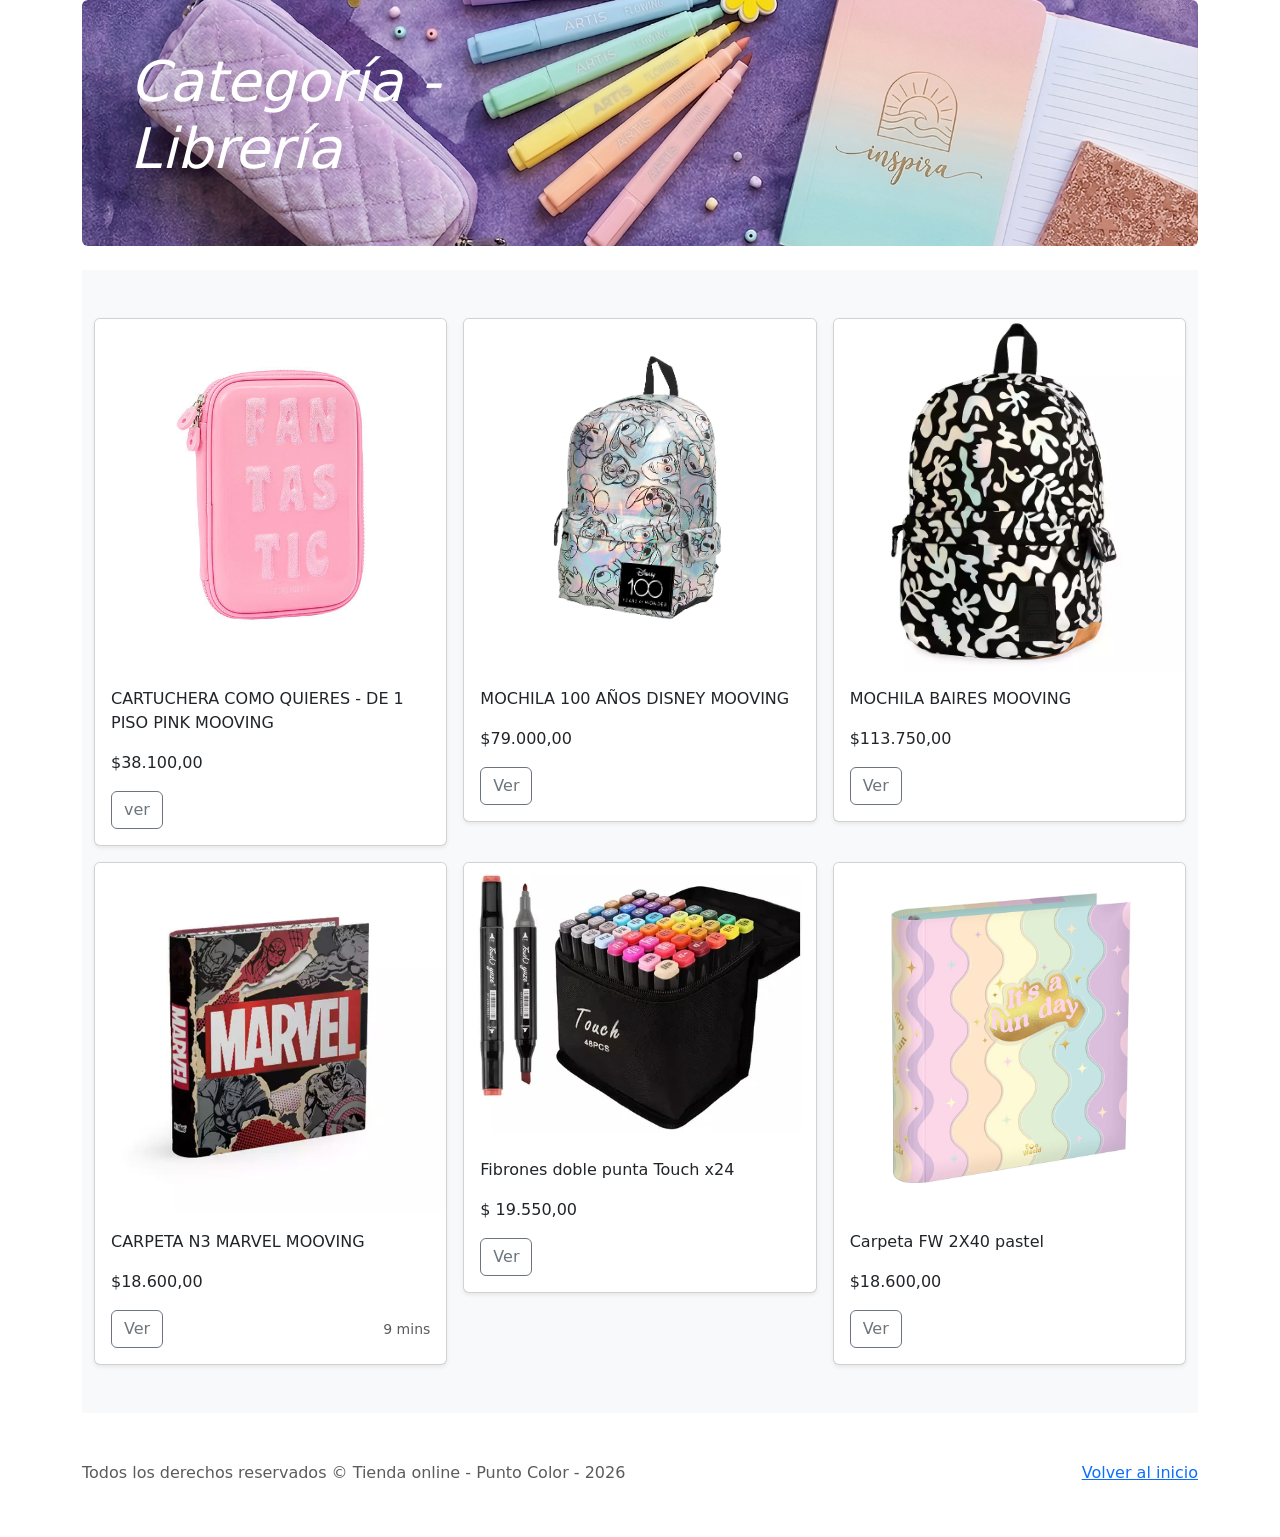
==== categoria1.html @ d59ed95a "Merge de categoria1 y contacto al main" ====
<!DOCTYPE html>
<html lang="en">
<head>
    <meta charset="UTF-8">
    <meta name="viewport" content="width=device-width, initial-scale=1.0">
    <meta name="author" content="Mark Otto, Jacob Thornton, and Bootstrap contributors">
    <meta name="generator" content="Hugo 0.104.2">
    <link href="https://cdn.jsdelivr.net/npm/bootstrap@5.3.0/dist/css/bootstrap.min.css" rel="stylesheet">
    <link href="/docs/5.2/dist/css/bootstrap.min.css" rel="stylesheet" integrity="sha384-rbsA2VBKQhggwzxH7pPCaAqO46MgnOM80zW1RWuH61DGLwZJEdK2Kadq2F9CUG65" crossorigin="anonymous">
    <link rel="stylesheet" href="Style/categoria1.css">
    <title>Categoría - Librería</title>
</head>
<body>
    
<!-- Autor: Milagros Curuchet (Persona 2 - Página de categoría 1 + modal) -->


<!-- NAVBAR -->


<!-- ... -->


<!-- Banner -->


 <main class="container" >
  <div class="p-4 p-md-5 mb-4 text-white rounded bg-dark" id="banner-categoria">
    <div class="col-md-6 px-0">
      <h1 class="display-4 fst-italic">Categoría - Librería</h1>
      <p class="lead my-3"></p>
      <p class="lead mb-0"><a href="#" class="text-white fw-bold"></a></p>
    </div>
  </div>

<!-- CARDS -->
  <div class="album py-5 bg-light">
    <div class="container">

      <div class="row row-cols-1 row-cols-sm-2 row-cols-md-3 g-3">
        <div class="col">
          <div class="card shadow-sm">
        <img src="./Imagenes/imagen.webp" class="card-img-top" alt="Producto cartuchera rosa de un piso con la frase 'fantastic'">
            <div class="card-body">
              <p class="card-text">CARTUCHERA COMO QUIERES - DE 1 PISO PINK MOOVING</p>
              <p class="card-text">$38.100,00</p>
              <div class="d-flex justify-content-between align-items-center">
                <div class="btn-group">
                    <button type="button" class="btn btn-outline-secondary" data-bs-toggle="modal" data-bs-target="#exampleModalCenter">
                                            ver 
                    </button>
                </div>
              </div>
            </div>
          </div>
        </div>
        <div class="col">
          <div class="card shadow-sm">
            <img src="./Imagenes/mochila.webp" class="card-img-top" alt="Producto mochila holográfica estampadas con caras de stich, woody, donald, mickey, minnie y goofy">
            <div class="card-body">
              <p class="card-text">MOCHILA 100 AÑOS DISNEY MOOVING</p>
              <p class="card-text">$79.000,00</p>
              <div class="d-flex justify-content-between align-items-center">
                <div class="btn-group">
                    <button type="button" class="btn btn-outline-secondary"
                        data-bs-toggle="modal"
                        data-bs-target="#modalMochilaDisney">
                        Ver
                    </button>
                </div>
              </div>
            </div>
          </div>
        </div>
        <div class="col">
          <div class="card shadow-sm">
        <img src="./Imagenes/mochila2.webp" class="card-img-top" alt="Producto mochila negra y blanca con estampado ornamental">
            <div class="card-body">
              <p class="card-text">MOCHILA BAIRES MOOVING</p>
              <p class="card-text">$113.750,00</p>
              <div class="d-flex justify-content-between align-items-center">
                <div class="btn-group">
<button type="button" class="btn btn-outline-secondary"
data-bs-toggle="modal"
data-bs-target="#modalBaires">
  Ver
</button>               
 </div>
              </div>
            </div>
          </div>
        </div>

        <div class="col">
          <div class="card shadow-sm">
            <img src="./Imagenes/carpetamarvel.webp" class="card-img-top" alt="Producto mochila marvel con estampado de los personajes de la saga">
            <div class="card-body">
              <p class="card-text">CARPETA N3 MARVEL MOOVING</p>
              <p class="card-text">$18.600,00</p>
              <div class="d-flex justify-content-between align-items-center">
                <div class="btn-group">
<button type="button" class="btn btn-outline-secondary"
data-bs-toggle="modal"
data-bs-target="#modalCarpeta">
  Ver
</button>                     
                </div>
                <small class="text-muted">9 mins</small>
              </div>
            </div>
          </div>
        </div>
        <div class="col">
          <div class="card shadow-sm">
            <img src="./Imagenes/fibrones.webp" class="card-img-top" alt="Fibrones doble punta x24">

            <div class="card-body">
              <p class="card-text">Fibrones doble punta Touch x24 </p>
              <p class="card-text">$ 19.550,00</p>
              <div class="d-flex justify-content-between align-items-center">
                <div class="btn-group">
<button type="button" class="btn btn-outline-secondary"
data-bs-toggle="modal"
data-bs-target="#modalFibrones">
  Ver
</button>                     
                </div>
              
              </div>
            </div>
          </div>
        </div>
        <div class="col">
          <div class="card shadow-sm">
            <img src="./Imagenes/carpeta.webp" class="card-img-top" alt="Producto carpeta de colores pasteles">

            <div class="card-body">
              <p class="card-text">Carpeta FW 2X40 pastel</p>
              <p class="card-text">$18.600,00</p>
              <div class="d-flex justify-content-between align-items-center">
                <div class="btn-group">
                  <button type="button" class="btn btn-outline-secondary"
data-bs-toggle="modal"
data-bs-target="#modalCarpetaPastel">
  Ver
</button>   
                </div>
              </div>
            </div>
          </div>
        </div>


<!-- Modal -->
<div class="modal fade" id="exampleModalCenter" tabindex="-1" aria-labelledby="exampleModalCenterTitle" aria-hidden="true">
  <div class="modal-dialog modal-dialog-centered">
    <div class="modal-content">
      <div class="modal-header">
        <h5 class="modal-title" id="exampleModalCenterTitle">Detalle del producto</h5>
        
        <button type="button" class="btn-close" data-bs-dismiss="modal" aria-label="Close"></button>
      </div>
      <div class="modal-body">
        <p>Canopla EVA 1 piso con relieve COMO QUIERES - PINK MOOVING</p>

            <p>Solapa interna con 24 elásticos para lápices ✏️</p>

            <p>Excelente calidad y costuras resistentes 💪</p>

            <p>Medidas: 16x23x4.5 cm 📏</p>

            <p>Fabricada en EVA de alta densidad, duradera y ligera 🛡️</p>

            <p>2 bolsillos internos grandes de red con interior celeste 💙</p>

            <p>Ideal para organizar tus lápices y útiles con estilo y funcionalidad. </p>
      </div>
      <div class="modal-footer">
        <button type="button" class="btn btn-secondary" data-bs-dismiss="modal">Cerrar</button>
      </div>
    </div>
  </div>
</div>

    </div>
  </div>    


<!-- modal producto 2 -->

<div class="modal fade" id="modalMochilaDisney" tabindex="-1">  
    <div class="modal-dialog modal-dialog-centered">
    <div class="modal-content">
      <div class="modal-header">
        <h5 class="modal-title" id="exampleModalCenterTitle">Detalle del producto</h5>
        
        <button type="button" class="btn-close" data-bs-dismiss="modal" aria-label="Close"></button>
      </div>
      <div class="modal-body">
        <p>La Mochila Mooving Disney 100 es el complemento perfecto para cualquier aventura diaria o viaje escolar. Con una capacidad de 19 litros, está diseñada para transportar con facilidad una notebook de hasta 17 pulgadas, protegiéndola en su compartimento especial.  </p>
        <p>Su material PU holográfico no solo le da un toque moderno y llamativo, sino que también es resistente para el uso cotidiano. El color violeta y el diseño inspirado en los icónicos personajes Disney añaden un estilo único y divertido a tus días.</p>
      </div>
      <div class="modal-footer">
        <button type="button" class="btn btn-secondary" data-bs-dismiss="modal">Cerrar</button>
      </div>
    </div>
  </div>
</div>

    </div>
  </div>    

<!-- modal producto 3 -->


<div class="modal fade" id="modalBaires" tabindex="-1">
    <div class="modal-dialog modal-dialog-centered">
    <div class="modal-content">
      <div class="modal-header">
        <h5 class="modal-title" id="exampleModalCenterTitle">Detalle del producto</h5>
        
        <button type="button" class="btn-close" data-bs-dismiss="modal" aria-label="Close"></button>
      </div>
      <div class="modal-body">
        <p>MOCHILA URBANA ESCOLAR CON COMPARTIMIENTO ACOLCHONADO PARA N NOTEBOOK DE 17'', COSTURAS REFORZADAS, INTERIOR COMPLETAMENTE FORRADO Y BOLSILLOS LATERALES   </p>
        <p>Medida: 42X28,5X15,5 CM 19 LITROS</p>
      </div>
      <div class="modal-footer">
        <button type="button" class="btn btn-secondary" data-bs-dismiss="modal">Cerrar</button>
      </div>
    </div>
  </div>
</div>

    </div>
  </div>    



<!-- producto 4 -->

<div class="modal fade" id="modalCarpeta" tabindex="-1">
    <div class="modal-dialog modal-dialog-centered">
    <div class="modal-content">
      <div class="modal-header">
        <h5 class="modal-title" id="exampleModalCenterTitle">Detalle del producto</h5>
        
        <button type="button" class="btn-close" data-bs-dismiss="modal" aria-label="Close"></button>
      </div>
      <div class="modal-body">
      <p>Carpeta N°3 Marvel Mooving con diseño exclusivo de tus superhéroes favoritos 🦸</p>

<p>Tapa resistente y de excelente calidad para acompañarte todo el año 💪</p>

<p>Ideal para organizar hojas, apuntes y materias con mucho estilo 📚</p>

<p>Cuenta con anillos reforzados y cierre seguro para mayor comodidad ✨</p>

<p>Diseño moderno y colorido inspirado en el universo Marvel 🔥</p>

<p>Perfecta para la escuela, el colegio o uso diario.</p>
      </div>
      <div class="modal-footer">
        <button type="button" class="btn btn-secondary" data-bs-dismiss="modal">Cerrar</button>
      </div>
    </div>
  </div>
</div>

    </div>
  </div>   

<!-- producto 5 -->

<div class="modal fade" id="modalFibrones" tabindex="-1">
    <div class="modal-dialog modal-dialog-centered">
    <div class="modal-content">
      <div class="modal-header">
        <h5 class="modal-title" id="exampleModalCenterTitle">Detalle del producto</h5>
        
        <button type="button" class="btn-close" data-bs-dismiss="modal" aria-label="Close"></button>
      </div>
      <div class="modal-body">
      <p>Fibrones Touch doble punta x24 colores con excelente pigmentación 🎨</p>

<p>Perfectos para ilustración, dibujo, lettering y trabajos creativos ✨</p>

<p>Incluyen punta fina y biselada para mayor precisión y variedad de trazos.</p>
      </div>
      <div class="modal-footer">
        <button type="button" class="btn btn-secondary" data-bs-dismiss="modal">Cerrar</button>
      </div>
    </div>
  </div>
</div>

    </div>
  </div>   

<!-- producto 6 -->

<div class="modal fade" id="modalCarpetaPastel" tabindex="-1">
    <div class="modal-dialog modal-dialog-centered">
    <div class="modal-content">
      <div class="modal-header">
        <h5 class="modal-title" id="exampleModalCenterTitle">Detalle del producto</h5>
        
        <button type="button" class="btn-close" data-bs-dismiss="modal" aria-label="Close"></button>
      </div>
      <div class="modal-body">
      <p>Carpeta Pastel x12 con diseño adorable 🌸</p>

<p>Tapa resistente y de excelente calidad para acompañarte todo el año 💪</p>

<p>Ideal para organizar hojas, apuntes y materias con mucho estilo 📚</p>

<p>Cuenta con anillos reforzados y cierre seguro para mayor comodidad ✨</p>

<p>Perfecta para la escuela, el colegio o uso diario.</p>
      </div>
      <div class="modal-footer">
        <button type="button" class="btn btn-secondary" data-bs-dismiss="modal">Cerrar</button>
      </div>
    </div>
  </div>
</div>

    </div>
  </div>   

</main>

<!-- FOOTER -->
<footer class="text-muted py-5">
  <div class="container">
    <p class="float-end mb-1">
      <a href="#">Volver al inicio</a>
    </p>
    <p class="mb-1">Todos los derechos reservados &copy; Tienda online - Punto Color - 2026</p>
    
  </div>
</footer>


<script src="https://cdn.jsdelivr.net/npm/bootstrap@5.3.0/dist/js/bootstrap.bundle.min.js"></script>
</body>
</html>
---- Style/categoria1.css ----
#banner-categoria {
    background-image: url("../Imagenes/banners/carrousel.png") !important;
    background-size: cover;
    background-position: center;
    
}
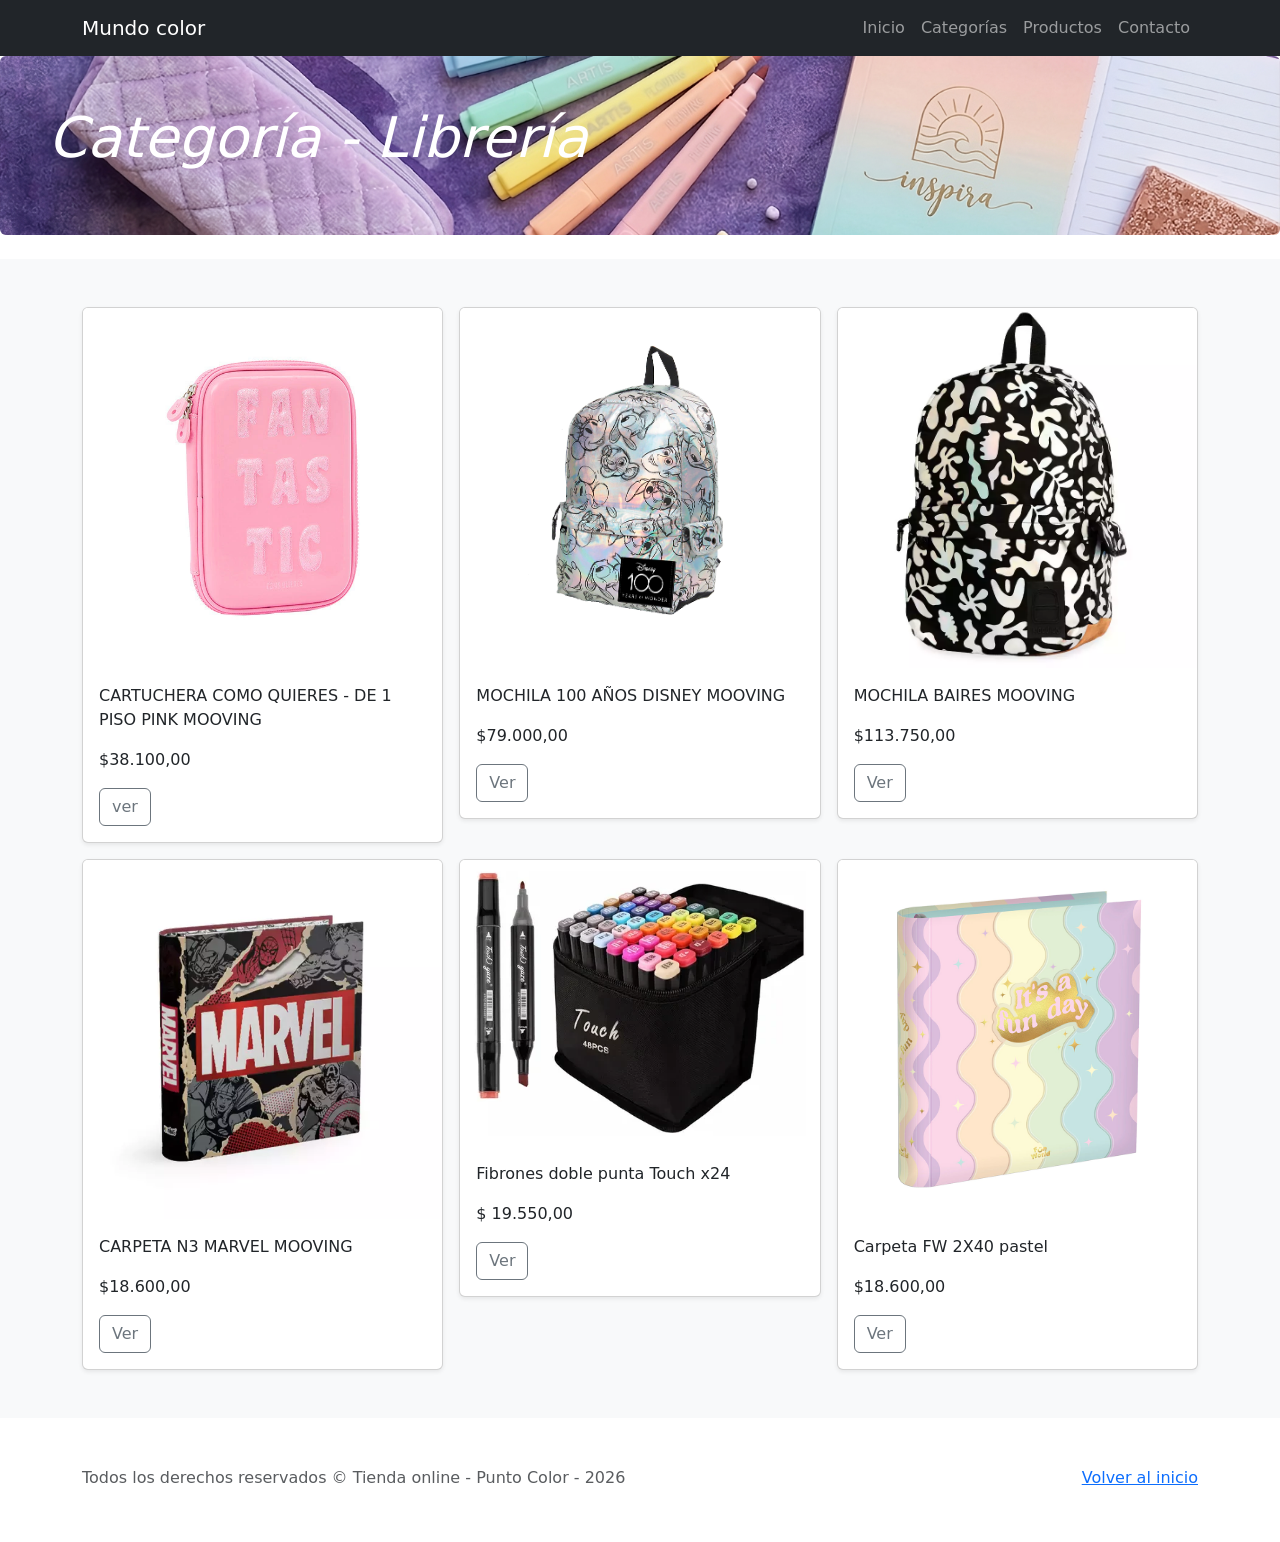
==== commit 91f64d67: "Agregue la seccion de categoria" ====
--- a/categoria1.html
+++ b/categoria1.html
@@ -18,13 +18,32 @@
 <!-- NAVBAR -->
 
 
-<!-- ... -->
+<nav class="navbar navbar-expand-lg navbar-dark bg-dark">
+  <div class="container">
+    <a class="navbar-brand" href="#">Mundo color</a>
+
+
+    <button class="navbar-toggler" type="button" data-bs-toggle="collapse" data-bs-target="#menu">
+      <span class="navbar-toggler-icon"></span>
+    </button>
+
+
+    <div class="collapse navbar-collapse" id="menu">
+      <ul class="navbar-nav ms-auto">
+        <li class="nav-item"><a class="nav-link" href="index.html">Inicio</a></li>
+        <li class="nav-item"><a class="nav-link" href="categorias.html">Categorías</a></li>
+        <li class="nav-item"><a class="nav-link" href="productos.html">Productos</a></li>
+        <li class="nav-item"><a class="nav-link" href="contacto.html">Contacto</a></li>
+      </ul>
+    </div>
+  </div>
+</nav>
 
 
 <!-- Banner -->
 
 
- <main class="container" >
+
   <div class="p-4 p-md-5 mb-4 text-white rounded bg-dark" id="banner-categoria">
     <div class="col-md-6 px-0">
       <h1 class="display-4 fst-italic">Categoría - Librería</h1>
@@ -105,7 +124,7 @@
   Ver
 </button>                     
                 </div>
-                <small class="text-muted">9 mins</small>
+                
               </div>
             </div>
           </div>
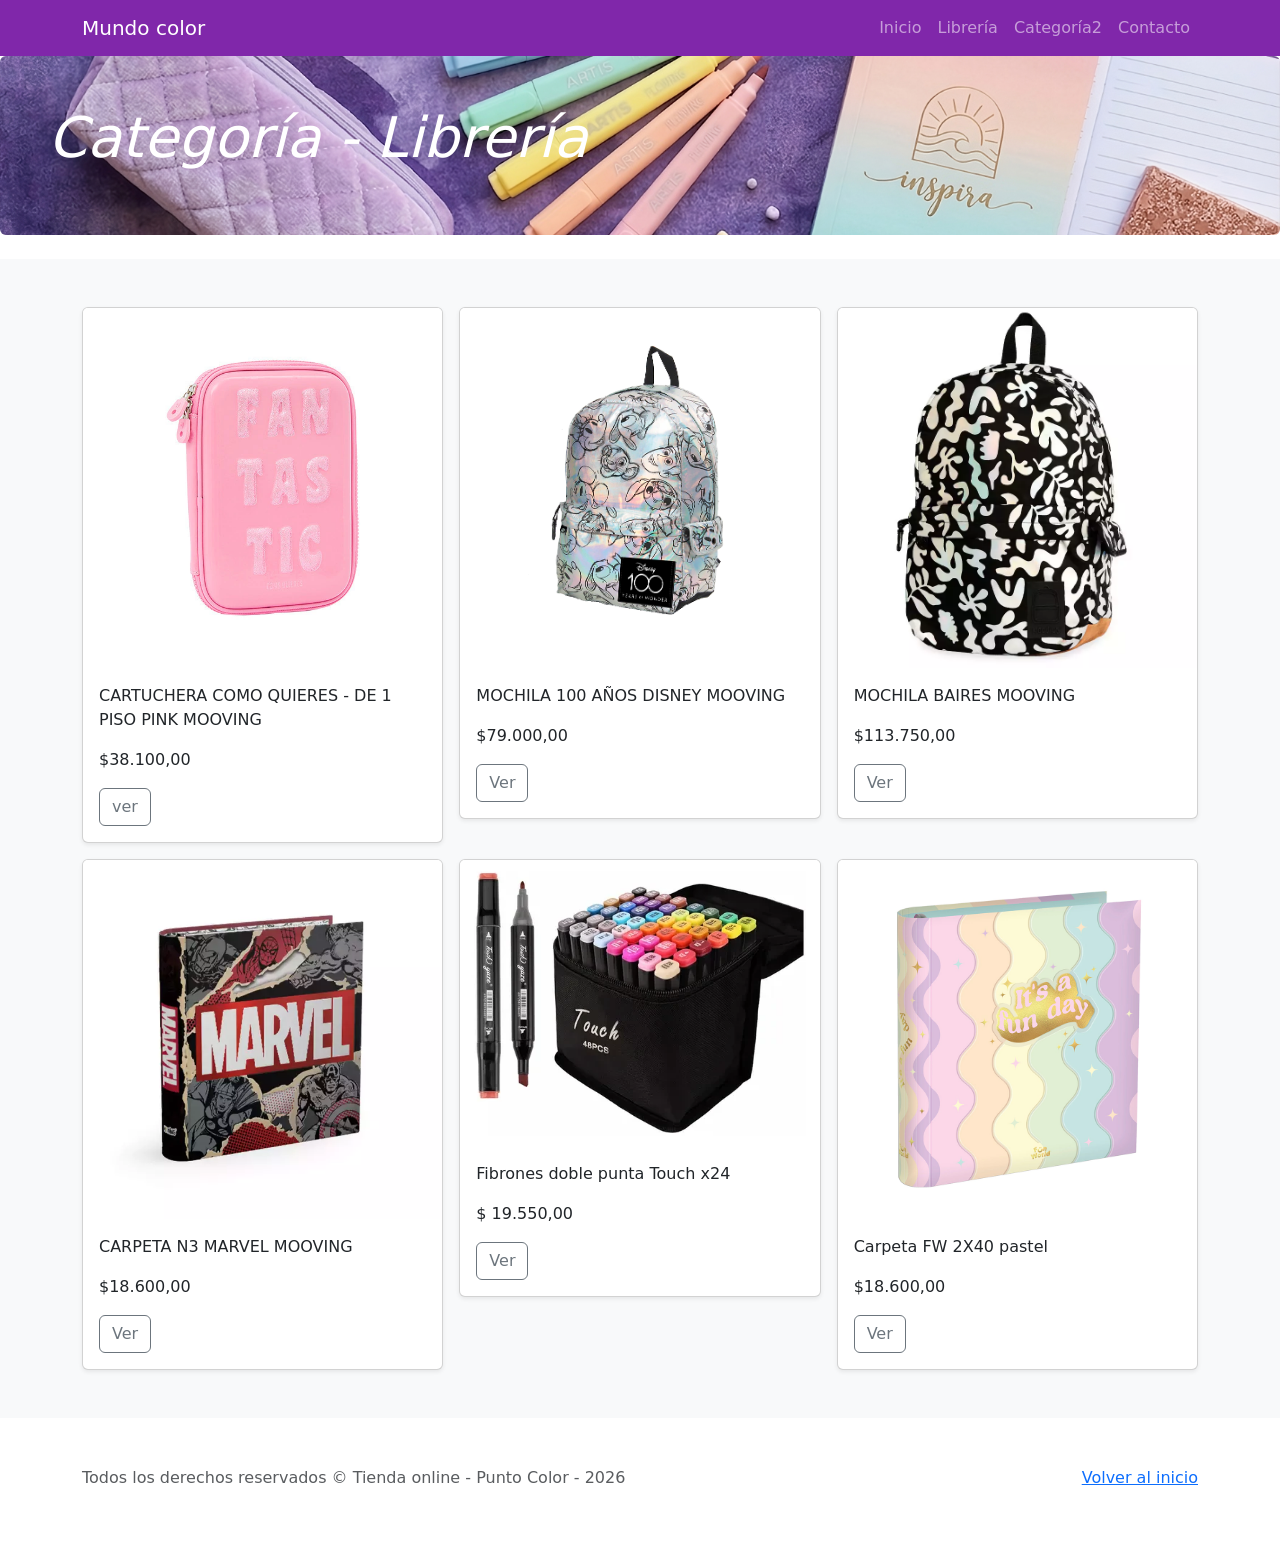
==== commit c6857c72: "avance categoria1" ====
--- a/categoria1.html
+++ b/categoria1.html
@@ -18,7 +18,7 @@
 <!-- NAVBAR -->
 
 
-<nav class="navbar navbar-expand-lg navbar-dark bg-dark">
+<nav class="navbar navbar-expand-lg navbar-dark bg-dark" id="navbar">
   <div class="container">
     <a class="navbar-brand" href="#">Mundo color</a>
 
@@ -31,8 +31,8 @@
     <div class="collapse navbar-collapse" id="menu">
       <ul class="navbar-nav ms-auto">
         <li class="nav-item"><a class="nav-link" href="index.html">Inicio</a></li>
-        <li class="nav-item"><a class="nav-link" href="categorias.html">Categorías</a></li>
-        <li class="nav-item"><a class="nav-link" href="productos.html">Productos</a></li>
+            <li class="nav-item"><a class="nav-link" href="categoria1.html">Librería</a></li>
+            <li class="nav-item"><a class="nav-link" href="categoria2.html">Categoría2</a></li>
         <li class="nav-item"><a class="nav-link" href="contacto.html">Contacto</a></li>
       </ul>
     </div>
--- a/Style/categoria1.css
+++ b/Style/categoria1.css
@@ -7,3 +7,7 @@
     
 }
 
+#navbar {
+  
+  background-color: #8027aa !important;
+}
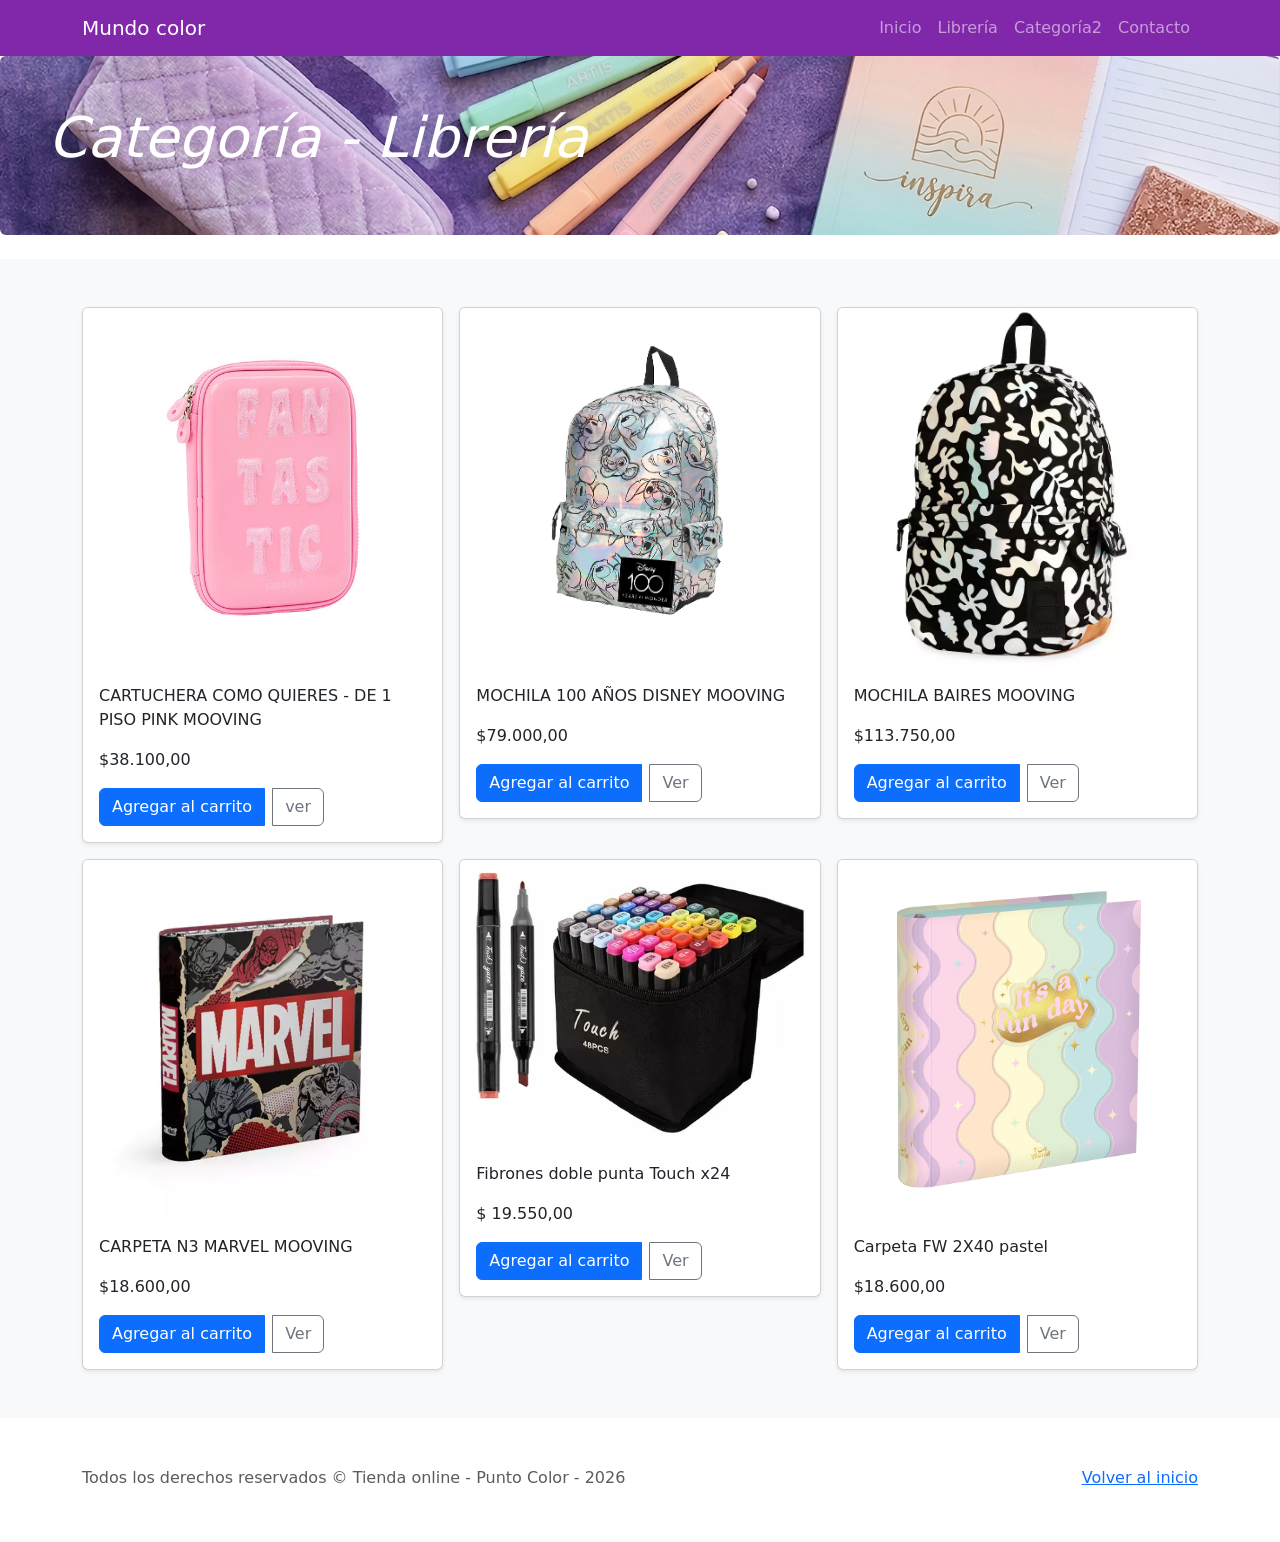
==== commit a774b9e6: "Le agregue un carrousel a los productos destacados en el inicio y modifique categorias1" ====
--- a/categoria1.html
+++ b/categoria1.html
@@ -65,6 +65,7 @@
               <p class="card-text">$38.100,00</p>
               <div class="d-flex justify-content-between align-items-center">
                 <div class="btn-group">
+                  <button class="btn btn-primary me-2">Agregar al carrito</button>
                     <button type="button" class="btn btn-outline-secondary" data-bs-toggle="modal" data-bs-target="#exampleModalCenter">
                                             ver 
                     </button>
@@ -81,6 +82,7 @@
               <p class="card-text">$79.000,00</p>
               <div class="d-flex justify-content-between align-items-center">
                 <div class="btn-group">
+                  <button class="btn btn-primary me-2">Agregar al carrito</button>
                     <button type="button" class="btn btn-outline-secondary"
                         data-bs-toggle="modal"
                         data-bs-target="#modalMochilaDisney">
@@ -99,6 +101,7 @@
               <p class="card-text">$113.750,00</p>
               <div class="d-flex justify-content-between align-items-center">
                 <div class="btn-group">
+                  <button class="btn btn-primary me-2">Agregar al carrito</button>
 <button type="button" class="btn btn-outline-secondary"
 data-bs-toggle="modal"
 data-bs-target="#modalBaires">
@@ -118,6 +121,7 @@
               <p class="card-text">$18.600,00</p>
               <div class="d-flex justify-content-between align-items-center">
                 <div class="btn-group">
+                  <button class="btn btn-primary me-2">Agregar al carrito</button>
 <button type="button" class="btn btn-outline-secondary"
 data-bs-toggle="modal"
 data-bs-target="#modalCarpeta">
@@ -136,8 +140,11 @@
             <div class="card-body">
               <p class="card-text">Fibrones doble punta Touch x24 </p>
               <p class="card-text">$ 19.550,00</p>
-              <div class="d-flex justify-content-between align-items-center">
-                <div class="btn-group">
+              
+              <div class="d-flex justify-content-between align-items-center">
+                
+                <div class="btn-group">
+                   <button class="btn btn-primary me-2">Agregar al carrito</button>
 <button type="button" class="btn btn-outline-secondary"
 data-bs-toggle="modal"
 data-bs-target="#modalFibrones">
@@ -158,6 +165,7 @@
               <p class="card-text">$18.600,00</p>
               <div class="d-flex justify-content-between align-items-center">
                 <div class="btn-group">
+                  <button class="btn btn-primary me-2">Agregar al carrito</button>
                   <button type="button" class="btn btn-outline-secondary"
 data-bs-toggle="modal"
 data-bs-target="#modalCarpetaPastel">
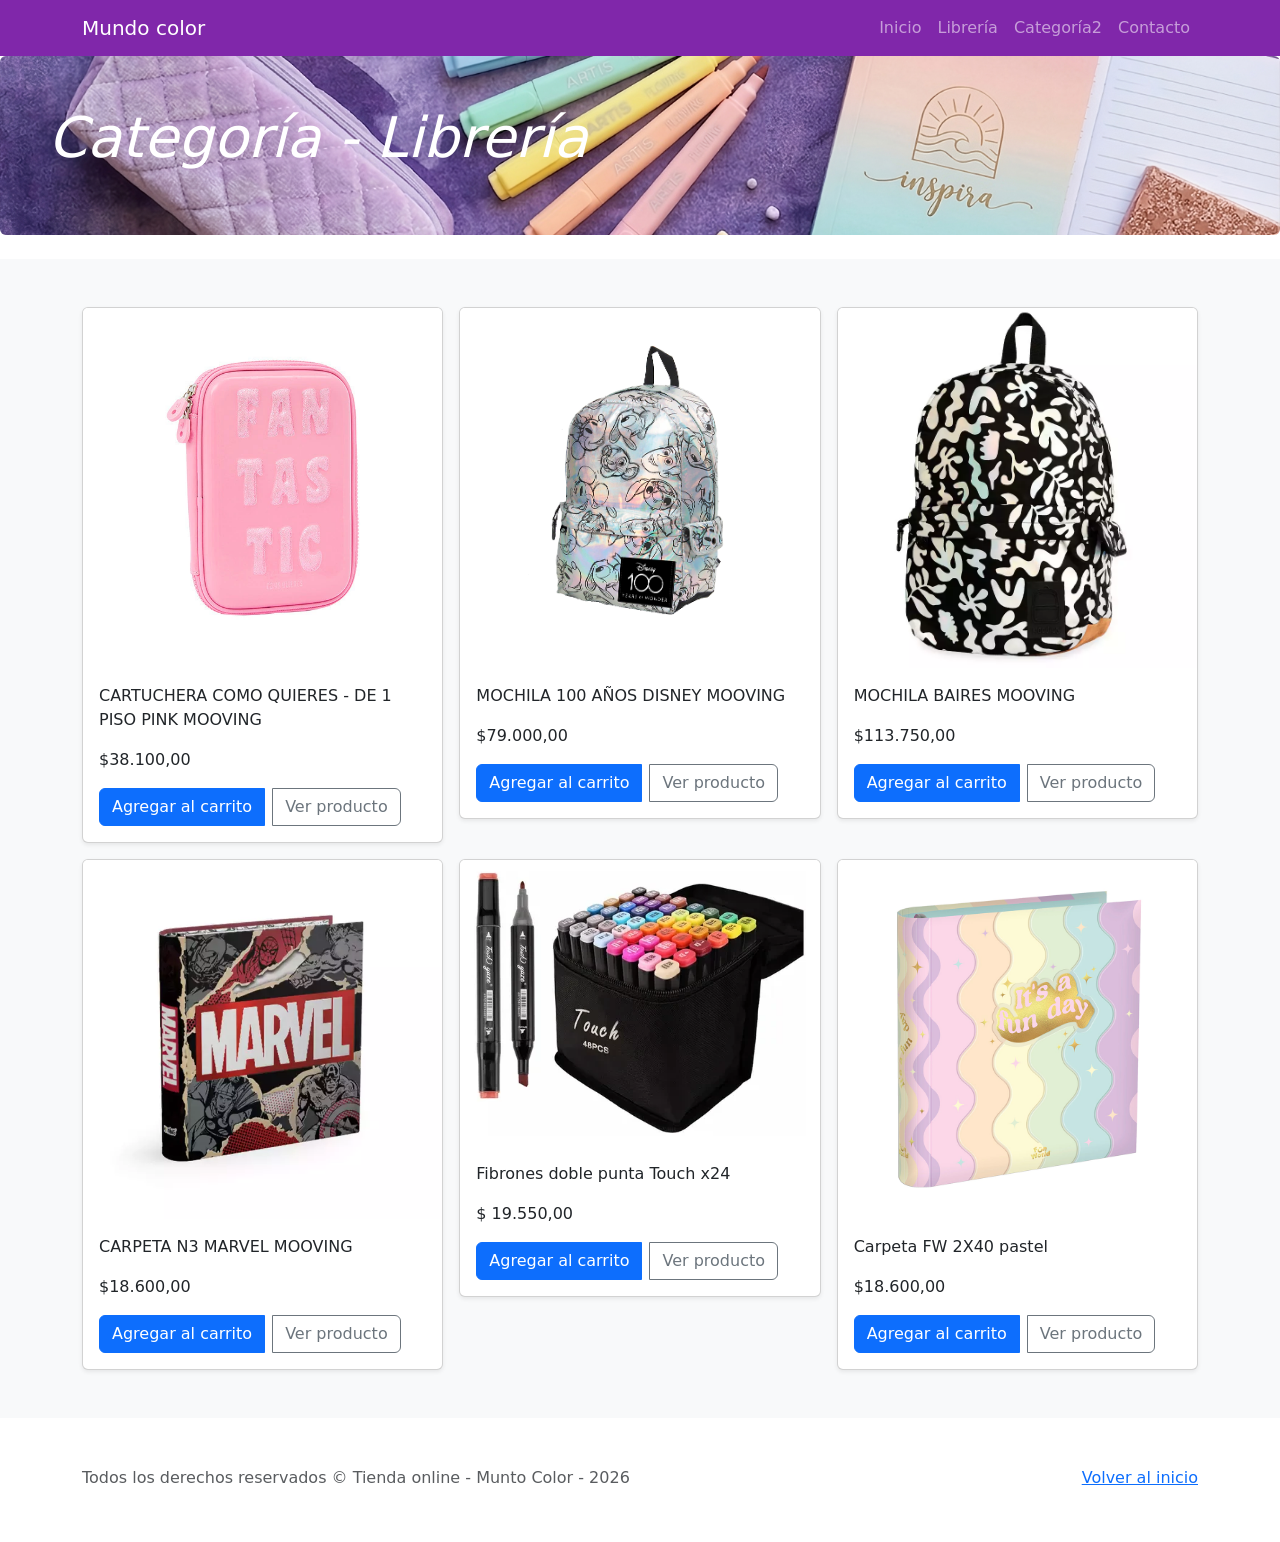
==== commit 55fb5f14: "avances en categoria1" ====
--- a/categoria1.html
+++ b/categoria1.html
@@ -3,10 +3,7 @@
 <head>
     <meta charset="UTF-8">
     <meta name="viewport" content="width=device-width, initial-scale=1.0">
-    <meta name="author" content="Mark Otto, Jacob Thornton, and Bootstrap contributors">
-    <meta name="generator" content="Hugo 0.104.2">
-    <link href="https://cdn.jsdelivr.net/npm/bootstrap@5.3.0/dist/css/bootstrap.min.css" rel="stylesheet">
-    <link href="/docs/5.2/dist/css/bootstrap.min.css" rel="stylesheet" integrity="sha384-rbsA2VBKQhggwzxH7pPCaAqO46MgnOM80zW1RWuH61DGLwZJEdK2Kadq2F9CUG65" crossorigin="anonymous">
+  <link href="https://cdn.jsdelivr.net/npm/bootstrap@5.3.3/dist/css/bootstrap.min.css" rel="stylesheet">
     <link rel="stylesheet" href="Style/categoria1.css">
     <title>Categoría - Librería</title>
 </head>
@@ -67,7 +64,7 @@
                 <div class="btn-group">
                   <button class="btn btn-primary me-2">Agregar al carrito</button>
                     <button type="button" class="btn btn-outline-secondary" data-bs-toggle="modal" data-bs-target="#exampleModalCenter">
-                                            ver 
+                                        Ver producto
                     </button>
                 </div>
               </div>
@@ -86,7 +83,7 @@
                     <button type="button" class="btn btn-outline-secondary"
                         data-bs-toggle="modal"
                         data-bs-target="#modalMochilaDisney">
-                        Ver
+                          Ver producto
                     </button>
                 </div>
               </div>
@@ -105,7 +102,7 @@
 <button type="button" class="btn btn-outline-secondary"
 data-bs-toggle="modal"
 data-bs-target="#modalBaires">
-  Ver
+  Ver producto
 </button>               
  </div>
               </div>
@@ -125,7 +122,7 @@
 <button type="button" class="btn btn-outline-secondary"
 data-bs-toggle="modal"
 data-bs-target="#modalCarpeta">
-  Ver
+  Ver producto
 </button>                     
                 </div>
                 
@@ -148,7 +145,7 @@
 <button type="button" class="btn btn-outline-secondary"
 data-bs-toggle="modal"
 data-bs-target="#modalFibrones">
-  Ver
+  Ver producto
 </button>                     
                 </div>
               
@@ -169,7 +166,7 @@
                   <button type="button" class="btn btn-outline-secondary"
 data-bs-toggle="modal"
 data-bs-target="#modalCarpetaPastel">
-  Ver
+  Ver producto
 </button>   
                 </div>
               </div>
@@ -363,7 +360,7 @@
     <p class="float-end mb-1">
       <a href="#">Volver al inicio</a>
     </p>
-    <p class="mb-1">Todos los derechos reservados &copy; Tienda online - Punto Color - 2026</p>
+    <p class="mb-1">Todos los derechos reservados &copy; Tienda online - Munto Color - 2026</p>
     
   </div>
 </footer>
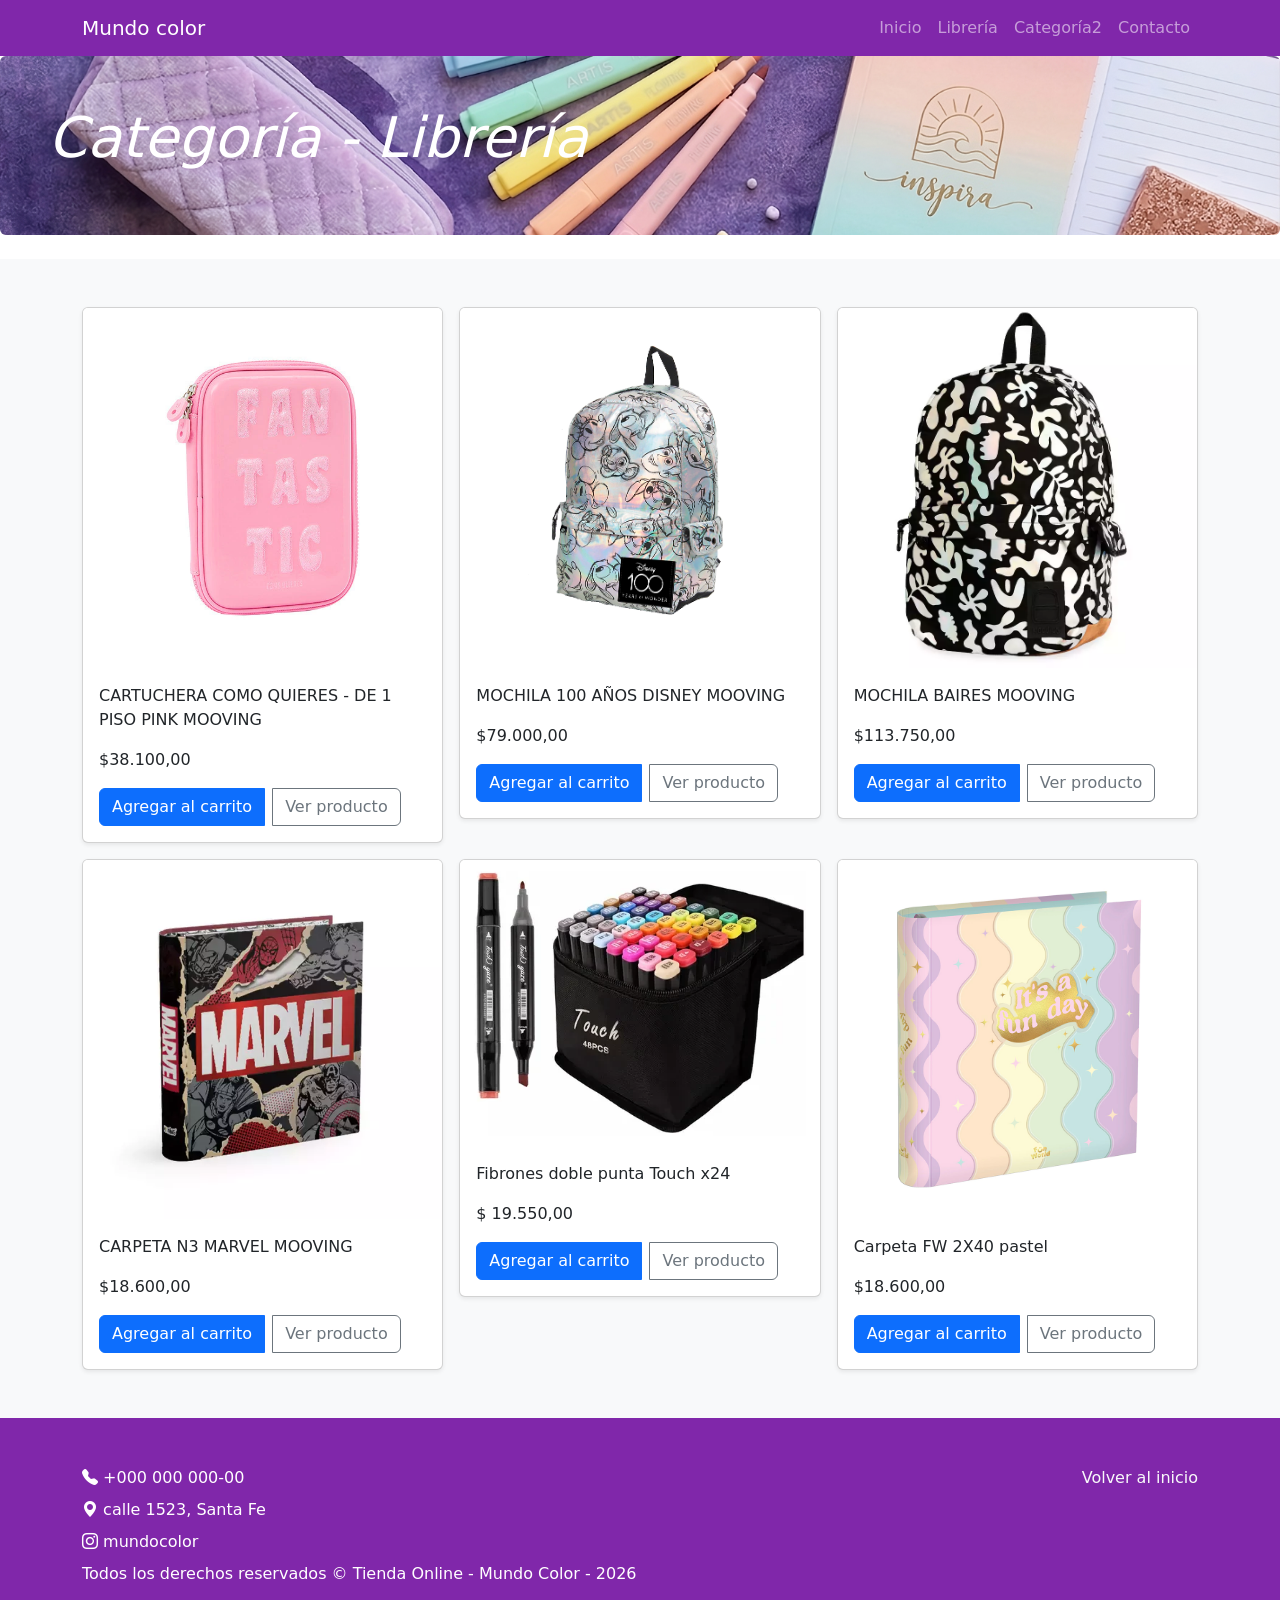
==== commit 2f2e5104: "cambios en categoria1" ====
--- a/categoria1.html
+++ b/categoria1.html
@@ -3,6 +3,7 @@
 <head>
     <meta charset="UTF-8">
     <meta name="viewport" content="width=device-width, initial-scale=1.0">
+    <link rel="stylesheet" href="https://cdn.jsdelivr.net/npm/bootstrap-icons@1.11.3/font/bootstrap-icons.min.css">
   <link href="https://cdn.jsdelivr.net/npm/bootstrap@5.3.3/dist/css/bootstrap.min.css" rel="stylesheet">
     <link rel="stylesheet" href="Style/categoria1.css">
     <title>Categoría - Librería</title>
@@ -354,14 +355,34 @@
 
 </main>
 
+
 <!-- FOOTER -->
-<footer class="text-muted py-5">
+<footer class="text-muted py-5 ">
   <div class="container">
+
     <p class="float-end mb-1">
-      <a href="#">Volver al inicio</a>
+      <a href="#" class="text-light text-decoration-none">
+        Volver al inicio
+      </a>
     </p>
-    <p class="mb-1">Todos los derechos reservados &copy; Tienda online - Munto Color - 2026</p>
-    
+<p class="mb-2">
+  <i class="bi bi-telephone-fill"></i>
+  +000 000 000-00
+</p>
+    <p class="mb-2">
+      <i class="bi bi-geo-alt-fill"></i>
+      calle 1523, Santa Fe
+    </p>
+
+    <p class="mb-0">
+      <i class="bi bi-instagram"></i>
+      mundocolor
+    </p>
+    <p class="mt-2">
+      Todos los derechos reservados &copy; Tienda Online - Mundo Color - 2026
+    </p>
+
+
   </div>
 </footer>
 
--- a/Style/categoria1.css
+++ b/Style/categoria1.css
@@ -10,4 +10,15 @@
 #navbar {
   
   background-color: #8027aa !important;
+}
+
+/* footer */
+footer {
+  background-color: #8027aa;
+
+}
+
+footer p {
+
+  color: #ffffff !important;
 }
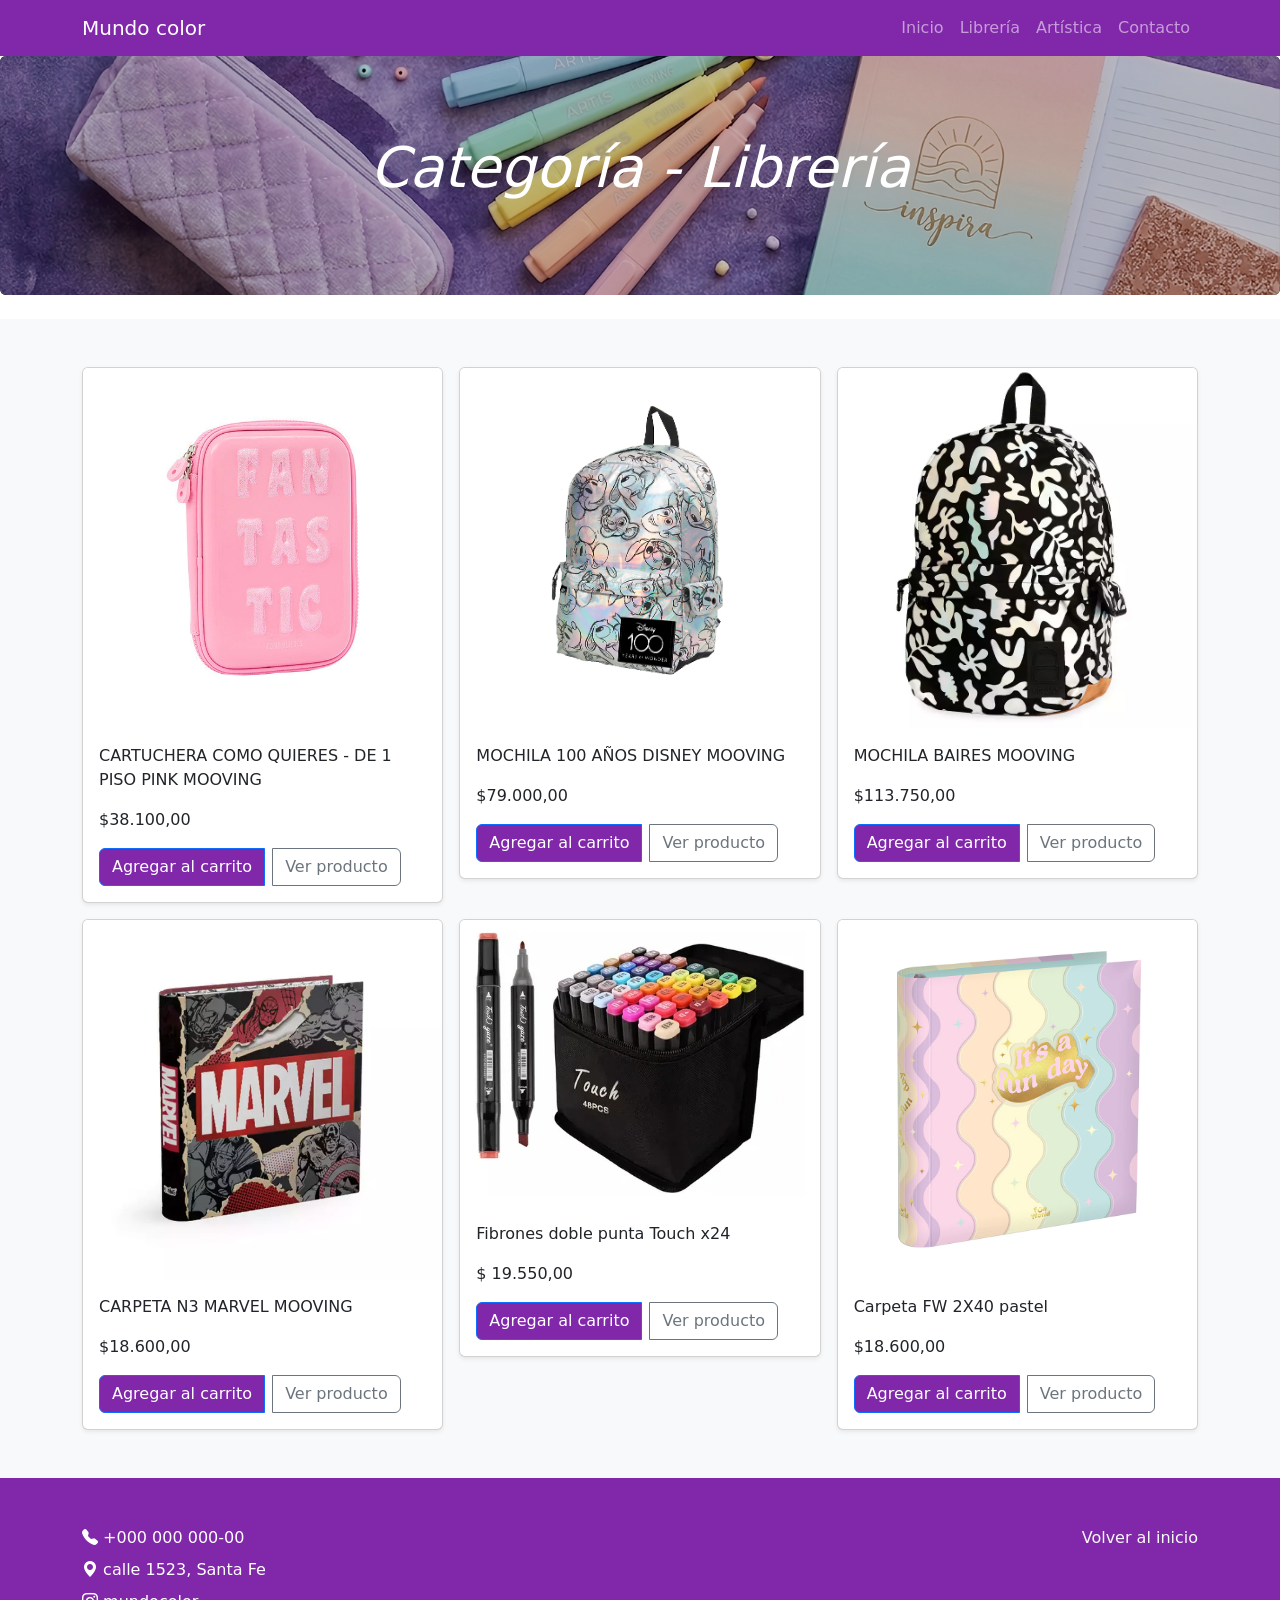
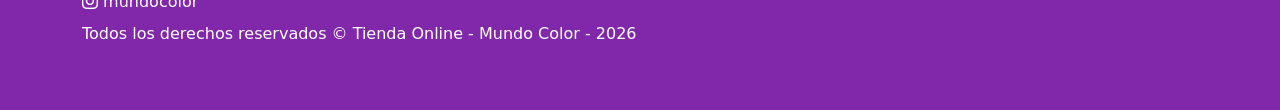
==== commit 2e572392: "agregamos categorias2" ====
--- a/categoria1.html
+++ b/categoria1.html
@@ -30,7 +30,7 @@
       <ul class="navbar-nav ms-auto">
         <li class="nav-item"><a class="nav-link" href="index.html">Inicio</a></li>
             <li class="nav-item"><a class="nav-link" href="categoria1.html">Librería</a></li>
-            <li class="nav-item"><a class="nav-link" href="categoria2.html">Categoría2</a></li>
+            <li class="nav-item"><a class="nav-link" href="categoria2.html">Artística</a></li>
         <li class="nav-item"><a class="nav-link" href="contacto.html">Contacto</a></li>
       </ul>
     </div>
@@ -42,9 +42,9 @@
 
 
 
-  <div class="p-4 p-md-5 mb-4 text-white rounded bg-dark" id="banner-categoria">
-    <div class="col-md-6 px-0">
-      <h1 class="display-4 fst-italic">Categoría - Librería</h1>
+  <div class="p-4 p-md-5 mb-4 text-white rounded bg-dark d-flex justify-content-center align-items-center text-center" id="banner-categoria">
+    <div class="col-12 col-md-8 px-0">
+      <h1 class="display-4 fst-italic titulo-categoria">Categoría - Librería</h1>
       <p class="lead my-3"></p>
       <p class="lead mb-0"><a href="#" class="text-white fw-bold"></a></p>
     </div>
@@ -63,7 +63,7 @@
               <p class="card-text">$38.100,00</p>
               <div class="d-flex justify-content-between align-items-center">
                 <div class="btn-group">
-                  <button class="btn btn-primary me-2">Agregar al carrito</button>
+                  <button class="btn btn-primary me-2 btn-carrito">Agregar al carrito</button>
                     <button type="button" class="btn btn-outline-secondary" data-bs-toggle="modal" data-bs-target="#exampleModalCenter">
                                         Ver producto
                     </button>
@@ -80,7 +80,7 @@
               <p class="card-text">$79.000,00</p>
               <div class="d-flex justify-content-between align-items-center">
                 <div class="btn-group">
-                  <button class="btn btn-primary me-2">Agregar al carrito</button>
+                  <button class="btn btn-primary me-2 btn-carrito">Agregar al carrito</button>
                     <button type="button" class="btn btn-outline-secondary"
                         data-bs-toggle="modal"
                         data-bs-target="#modalMochilaDisney">
@@ -99,7 +99,7 @@
               <p class="card-text">$113.750,00</p>
               <div class="d-flex justify-content-between align-items-center">
                 <div class="btn-group">
-                  <button class="btn btn-primary me-2">Agregar al carrito</button>
+                  <button class="btn btn-primary me-2 btn-carrito">Agregar al carrito</button>
 <button type="button" class="btn btn-outline-secondary"
 data-bs-toggle="modal"
 data-bs-target="#modalBaires">
@@ -119,7 +119,7 @@
               <p class="card-text">$18.600,00</p>
               <div class="d-flex justify-content-between align-items-center">
                 <div class="btn-group">
-                  <button class="btn btn-primary me-2">Agregar al carrito</button>
+                  <button class="btn btn-primary me-2 btn-carrito">Agregar al carrito</button>
 <button type="button" class="btn btn-outline-secondary"
 data-bs-toggle="modal"
 data-bs-target="#modalCarpeta">
@@ -142,7 +142,7 @@
               <div class="d-flex justify-content-between align-items-center">
                 
                 <div class="btn-group">
-                   <button class="btn btn-primary me-2">Agregar al carrito</button>
+                   <button class="btn btn-primary me-2 btn-carrito">Agregar al carrito</button>
 <button type="button" class="btn btn-outline-secondary"
 data-bs-toggle="modal"
 data-bs-target="#modalFibrones">
@@ -163,7 +163,7 @@
               <p class="card-text">$18.600,00</p>
               <div class="d-flex justify-content-between align-items-center">
                 <div class="btn-group">
-                  <button class="btn btn-primary me-2">Agregar al carrito</button>
+                  <button class="btn btn-primary me-2 btn-carrito">Agregar al carrito</button>
                   <button type="button" class="btn btn-outline-secondary"
 data-bs-toggle="modal"
 data-bs-target="#modalCarpetaPastel">
--- a/Style/categoria1.css
+++ b/Style/categoria1.css
@@ -1,10 +1,34 @@
 
 
 #banner-categoria {
-    background-image: url("../Imagenes/banners/carrousel.png") !important;
+    position: relative;
+    overflow: hidden;
+    background-color: #000;
     background-size: cover;
     background-position: center;
-    
+}
+.titulo-categoria {
+    position: relative;
+    z-index: 1;
+    text-align: center !important;
+    color: white;
+    padding: 30px;
+}
+
+#banner-categoria::before {
+    content: "";
+    position: absolute;
+    inset: 0;
+    background-image: url("../Imagenes/banners/carrousel.png");
+    background-size: cover;
+    background-position: center;
+    filter: brightness(78%);
+    z-index: 0;
+}
+
+#banner-categoria > .col-md-6 {
+    position: relative;
+    z-index: 1;
 }
 
 #navbar {
@@ -21,4 +45,9 @@
 footer p {
 
   color: #ffffff !important;
+}
+
+.btn-carrito {
+  background-color: #8027aa !important;
+  color: #ffffff !important;
 }
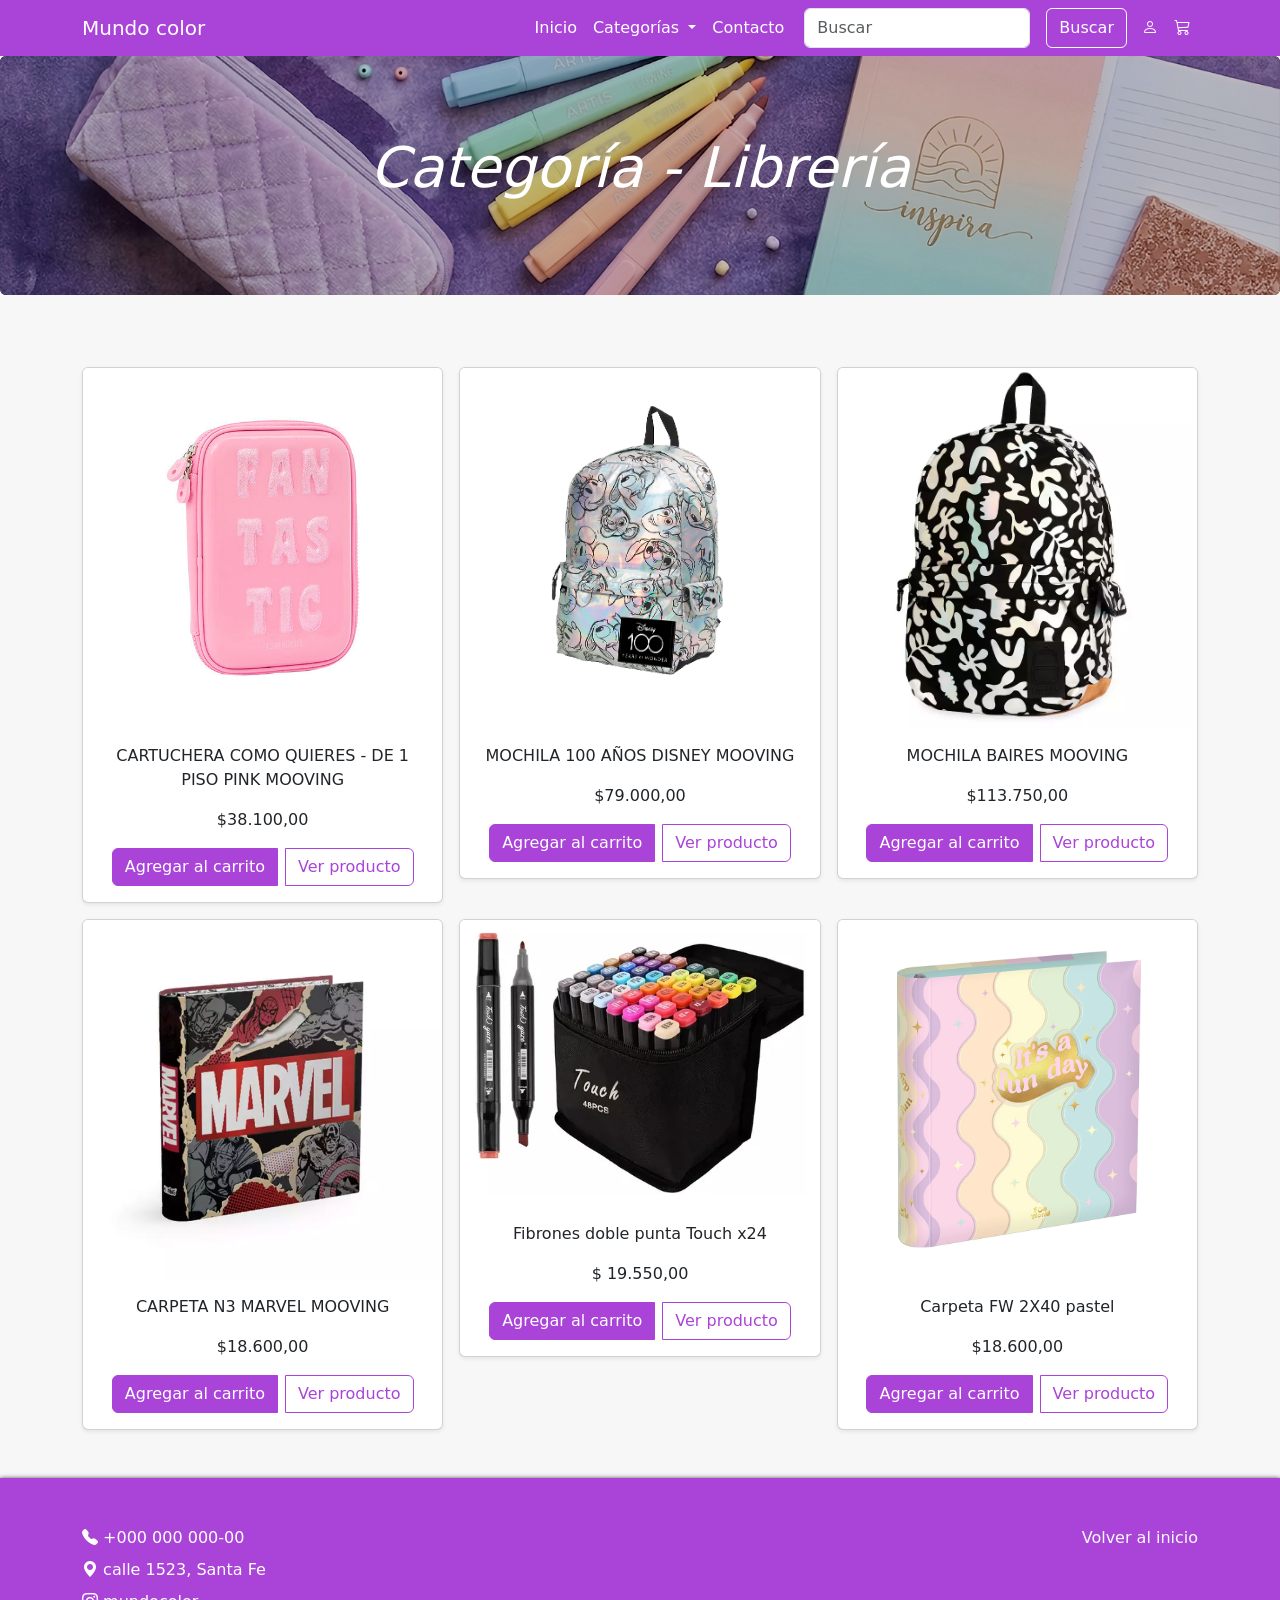
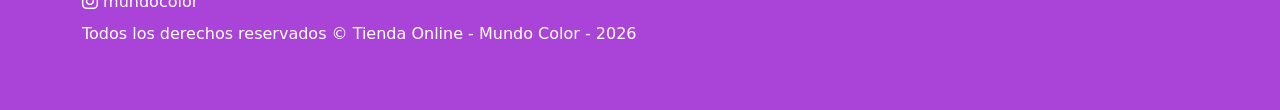
==== commit 6132a2c6: "modifique las paginas de categorias" ====
--- a/categoria1.html
+++ b/categoria1.html
@@ -29,18 +29,36 @@
     <div class="collapse navbar-collapse" id="menu">
       <ul class="navbar-nav ms-auto">
         <li class="nav-item"><a class="nav-link" href="index.html">Inicio</a></li>
-            <li class="nav-item"><a class="nav-link" href="categoria1.html">Librería</a></li>
-            <li class="nav-item"><a class="nav-link" href="categoria2.html">Artística</a></li>
+        <!-- dropdown -->
+         <li class="nav-item dropdown">
+          <a class="nav-link dropdown-toggle" href="#" id="navbarDropdown" role="button" data-bs-toggle="dropdown" aria-expanded="false">
+            Categorías
+          </a>
+          <ul class="dropdown-menu" aria-labelledby="navbarDropdown">
+            <li><a class="dropdown-item" href="categoria1.html">Librería</a></li>
+            <li><a class="dropdown-item" href="categoria2.html">Artística</a></li>
+            <li><a class="dropdown-item" href="categoria3.html">Cotillón</a></li>
+          </ul>
+        </li>
         <li class="nav-item"><a class="nav-link" href="contacto.html">Contacto</a></li>
+      
+  <!-- buscador -->
+      <form class="d-flex">
+        <input class="form-control me-2" type="search" placeholder="Buscar" aria-label="Search">
+        <button class="btn btn-outline-success" type="submit">Buscar</button>
+      </form>
+        
+      <li class="nav-item person"><a class="nav-link" href="sesion.html"><i class="bi bi-person"></i></a></li>
+      <li class="nav-item"><a class="nav-link" href="carrito.html"><i class="bi bi-cart3"></i></a></li>
+
       </ul>
+   
     </div>
   </div>
 </nav>
 
 
 <!-- Banner -->
-
-
 
   <div class="p-4 p-md-5 mb-4 text-white rounded bg-dark d-flex justify-content-center align-items-center text-center" id="banner-categoria">
     <div class="col-12 col-md-8 px-0">
@@ -51,20 +69,20 @@
   </div>
 
 <!-- CARDS -->
-  <div class="album py-5 bg-light">
+  <div class="album py-5 bg-light container-cards" >
     <div class="container">
 
       <div class="row row-cols-1 row-cols-sm-2 row-cols-md-3 g-3">
         <div class="col">
           <div class="card shadow-sm">
         <img src="./Imagenes/imagen.webp" class="card-img-top" alt="Producto cartuchera rosa de un piso con la frase 'fantastic'">
-            <div class="card-body">
+            <div class="card-body text-center">
               <p class="card-text">CARTUCHERA COMO QUIERES - DE 1 PISO PINK MOOVING</p>
               <p class="card-text">$38.100,00</p>
-              <div class="d-flex justify-content-between align-items-center">
+              <div class="d-flex justify-content-center align-items-center">
                 <div class="btn-group">
                   <button class="btn btn-primary me-2 btn-carrito">Agregar al carrito</button>
-                    <button type="button" class="btn btn-outline-secondary" data-bs-toggle="modal" data-bs-target="#exampleModalCenter">
+                    <button type="button" class="btn btn-outline-secondary " data-bs-toggle="modal" data-bs-target="#exampleModalCenter">
                                         Ver producto
                     </button>
                 </div>
@@ -75,10 +93,10 @@
         <div class="col">
           <div class="card shadow-sm">
             <img src="./Imagenes/mochila.webp" class="card-img-top" alt="Producto mochila holográfica estampadas con caras de stich, woody, donald, mickey, minnie y goofy">
-            <div class="card-body">
+            <div class="card-body text-center">
               <p class="card-text">MOCHILA 100 AÑOS DISNEY MOOVING</p>
               <p class="card-text">$79.000,00</p>
-              <div class="d-flex justify-content-between align-items-center">
+              <div class="d-flex justify-content-center align-items-center">
                 <div class="btn-group">
                   <button class="btn btn-primary me-2 btn-carrito">Agregar al carrito</button>
                     <button type="button" class="btn btn-outline-secondary"
@@ -94,10 +112,10 @@
         <div class="col">
           <div class="card shadow-sm">
         <img src="./Imagenes/mochila2.webp" class="card-img-top" alt="Producto mochila negra y blanca con estampado ornamental">
-            <div class="card-body">
+            <div class="card-body text-center">
               <p class="card-text">MOCHILA BAIRES MOOVING</p>
               <p class="card-text">$113.750,00</p>
-              <div class="d-flex justify-content-between align-items-center">
+              <div class="d-flex justify-content-center align-items-center">
                 <div class="btn-group">
                   <button class="btn btn-primary me-2 btn-carrito">Agregar al carrito</button>
 <button type="button" class="btn btn-outline-secondary"
@@ -114,10 +132,10 @@
         <div class="col">
           <div class="card shadow-sm">
             <img src="./Imagenes/carpetamarvel.webp" class="card-img-top" alt="Producto mochila marvel con estampado de los personajes de la saga">
-            <div class="card-body">
+            <div class="card-body text-center">
               <p class="card-text">CARPETA N3 MARVEL MOOVING</p>
               <p class="card-text">$18.600,00</p>
-              <div class="d-flex justify-content-between align-items-center">
+              <div class="d-flex justify-content-center align-items-center">
                 <div class="btn-group">
                   <button class="btn btn-primary me-2 btn-carrito">Agregar al carrito</button>
 <button type="button" class="btn btn-outline-secondary"
@@ -135,11 +153,11 @@
           <div class="card shadow-sm">
             <img src="./Imagenes/fibrones.webp" class="card-img-top" alt="Fibrones doble punta x24">
 
-            <div class="card-body">
+            <div class="card-body text-center">
               <p class="card-text">Fibrones doble punta Touch x24 </p>
               <p class="card-text">$ 19.550,00</p>
               
-              <div class="d-flex justify-content-between align-items-center">
+              <div class="d-flex justify-content-center align-items-center">
                 
                 <div class="btn-group">
                    <button class="btn btn-primary me-2 btn-carrito">Agregar al carrito</button>
@@ -158,10 +176,10 @@
           <div class="card shadow-sm">
             <img src="./Imagenes/carpeta.webp" class="card-img-top" alt="Producto carpeta de colores pasteles">
 
-            <div class="card-body">
+            <div class="card-body text-center">
               <p class="card-text">Carpeta FW 2X40 pastel</p>
               <p class="card-text">$18.600,00</p>
-              <div class="d-flex justify-content-between align-items-center">
+              <div class="d-flex justify-content-center align-items-center">
                 <div class="btn-group">
                   <button class="btn btn-primary me-2 btn-carrito">Agregar al carrito</button>
                   <button type="button" class="btn btn-outline-secondary"
@@ -186,6 +204,8 @@
         <button type="button" class="btn-close" data-bs-dismiss="modal" aria-label="Close"></button>
       </div>
       <div class="modal-body">
+      <img src="./Imagenes/imagen.webp" class="card-img-top img-modal" alt="Producto cartuchera rosa de un piso con la frase 'fantastic'">
+
         <p>Canopla EVA 1 piso con relieve COMO QUIERES - PINK MOOVING</p>
 
             <p>Solapa interna con 24 elásticos para lápices ✏️</p>
@@ -222,6 +242,8 @@
         <button type="button" class="btn-close" data-bs-dismiss="modal" aria-label="Close"></button>
       </div>
       <div class="modal-body">
+          <img src="./Imagenes/mochila.webp" class="card-img-top img-modal" alt="Producto mochila holográfica estampadas con caras de stich, woody, donald, mickey, minnie y goofy">
+
         <p>La Mochila Mooving Disney 100 es el complemento perfecto para cualquier aventura diaria o viaje escolar. Con una capacidad de 19 litros, está diseñada para transportar con facilidad una notebook de hasta 17 pulgadas, protegiéndola en su compartimento especial.  </p>
         <p>Su material PU holográfico no solo le da un toque moderno y llamativo, sino que también es resistente para el uso cotidiano. El color violeta y el diseño inspirado en los icónicos personajes Disney añaden un estilo único y divertido a tus días.</p>
       </div>
@@ -247,6 +269,7 @@
         <button type="button" class="btn-close" data-bs-dismiss="modal" aria-label="Close"></button>
       </div>
       <div class="modal-body">
+                <img src="./Imagenes/mochila2.webp" class="card-img-top img-modal" alt="Producto mochila negra y blanca con estampado ornamental">
         <p>MOCHILA URBANA ESCOLAR CON COMPARTIMIENTO ACOLCHONADO PARA N NOTEBOOK DE 17'', COSTURAS REFORZADAS, INTERIOR COMPLETAMENTE FORRADO Y BOLSILLOS LATERALES   </p>
         <p>Medida: 42X28,5X15,5 CM 19 LITROS</p>
       </div>
@@ -273,6 +296,8 @@
         <button type="button" class="btn-close" data-bs-dismiss="modal" aria-label="Close"></button>
       </div>
       <div class="modal-body">
+      <img src="./Imagenes/carpetamarvel.webp" class="card-img-top img-modal" alt="Producto mochila marvel con estampado de los personajes de la saga">
+
       <p>Carpeta N°3 Marvel Mooving con diseño exclusivo de tus superhéroes favoritos 🦸</p>
 
 <p>Tapa resistente y de excelente calidad para acompañarte todo el año 💪</p>
@@ -306,6 +331,8 @@
         <button type="button" class="btn-close" data-bs-dismiss="modal" aria-label="Close"></button>
       </div>
       <div class="modal-body">
+                    <img src="./Imagenes/fibrones.webp" class="card-img-top img-modal" alt="Fibrones doble punta x24">
+
       <p>Fibrones Touch doble punta x24 colores con excelente pigmentación 🎨</p>
 
 <p>Perfectos para ilustración, dibujo, lettering y trabajos creativos ✨</p>
@@ -333,6 +360,7 @@
         <button type="button" class="btn-close" data-bs-dismiss="modal" aria-label="Close"></button>
       </div>
       <div class="modal-body">
+      <img src="./Imagenes/carpeta.webp" class="card-img-top img-modal" alt="Producto carpeta de colores pasteles">
       <p>Carpeta Pastel x12 con diseño adorable 🌸</p>
 
 <p>Tapa resistente y de excelente calidad para acompañarte todo el año 💪</p>
--- a/Style/categoria1.css
+++ b/Style/categoria1.css
@@ -1,4 +1,61 @@
 
+body {
+  background-color: #f7f7f7 !important;
+}
+ .container-cards {
+  background-color:#f7f7f7!important;
+} 
+/* NAVBAR */
+
+#navbar {
+  
+  background-color: #aa44d9 !important;
+
+  
+}
+#navbar .nav-link {
+  color: #ffffff !important;
+}
+
+#navbar .nav-link:hover {
+  color: #5f1d67 !important;
+}
+/* ajustar solo el form dentro del navbar */
+nav#navbar .d-flex { margin-left: 0.75rem; gap: .5rem; }
+
+nav#navbar button.btn-outline-success {
+  background-color: transparent !important;
+  color: #ffffff !important;
+  border-color: #ffffff !important;
+}
+
+nav#navbar button.btn-outline-success:hover {
+  background-color: #ffffff !important;
+  color:#aa44d9  !important;
+  border-color: #ffffff !important;
+}
+.dropdown-menu {
+  background-color: #6e2690 !important;
+ 
+}
+.dropdown-item {
+  color: #ffffff !important;
+}
+.dropdown-item:hover {
+  background-color: #8027aa !important;
+  color: #ffffff !important;
+}
+/* Focus moderno */
+.form-control:focus,
+.form-select:focus{
+    border-color: #8027aa;
+    box-shadow: 0 0 0 3px rgba(128,0,0,0.15);
+}
+/* ICONOS */
+.person {
+  padding-left: 7px;
+}
+/* BANNER */
 
 #banner-categoria {
     position: relative;
@@ -30,15 +87,28 @@
     position: relative;
     z-index: 1;
 }
+/* 
+CARD BODY */
+.img-modal {
+  display: block;
+  margin: 0 auto;
+  max-width: 80%;
+  width: auto;
+  height: auto;
+}
 
-#navbar {
-  
-  background-color: #8027aa !important;
+/* Centrar imágenes dentro de modales y mantener responsivo */
+.modal-body img {
+  display: block;
+  margin: 0 auto;
+  max-width: 80%;
+  height: auto;
 }
 
 /* footer */
 footer {
-  background-color: #8027aa;
+  background-color: #aa44d9 ;
+  box-shadow: #000000 0px 1px 5px;
 
 }
 
@@ -47,7 +117,27 @@
   color: #ffffff !important;
 }
 
+/* BOTON */
 .btn-carrito {
-  background-color: #8027aa !important;
+  background-color: #aa44d9  !important;
   color: #ffffff !important;
+  border-color: #aa44d9  !important;
+
+}
+
+.btn-outline-secondary {
+  background-color: transparent !important;
+  color: #aa44d9  !important;
+  border-color: #aa44d9  !important;
+}
+.btn-outline-secondary:hover {
+  background-color: #512266  !important;
+  color: #ffffff !important;
+  border-color: #512266 !important;
+}
+
+.btn-secondary {
+  background-color: #aa44d9  !important;
+  color: #ffffff !important;
+  border-color: #aa44d9  !important;
 }
